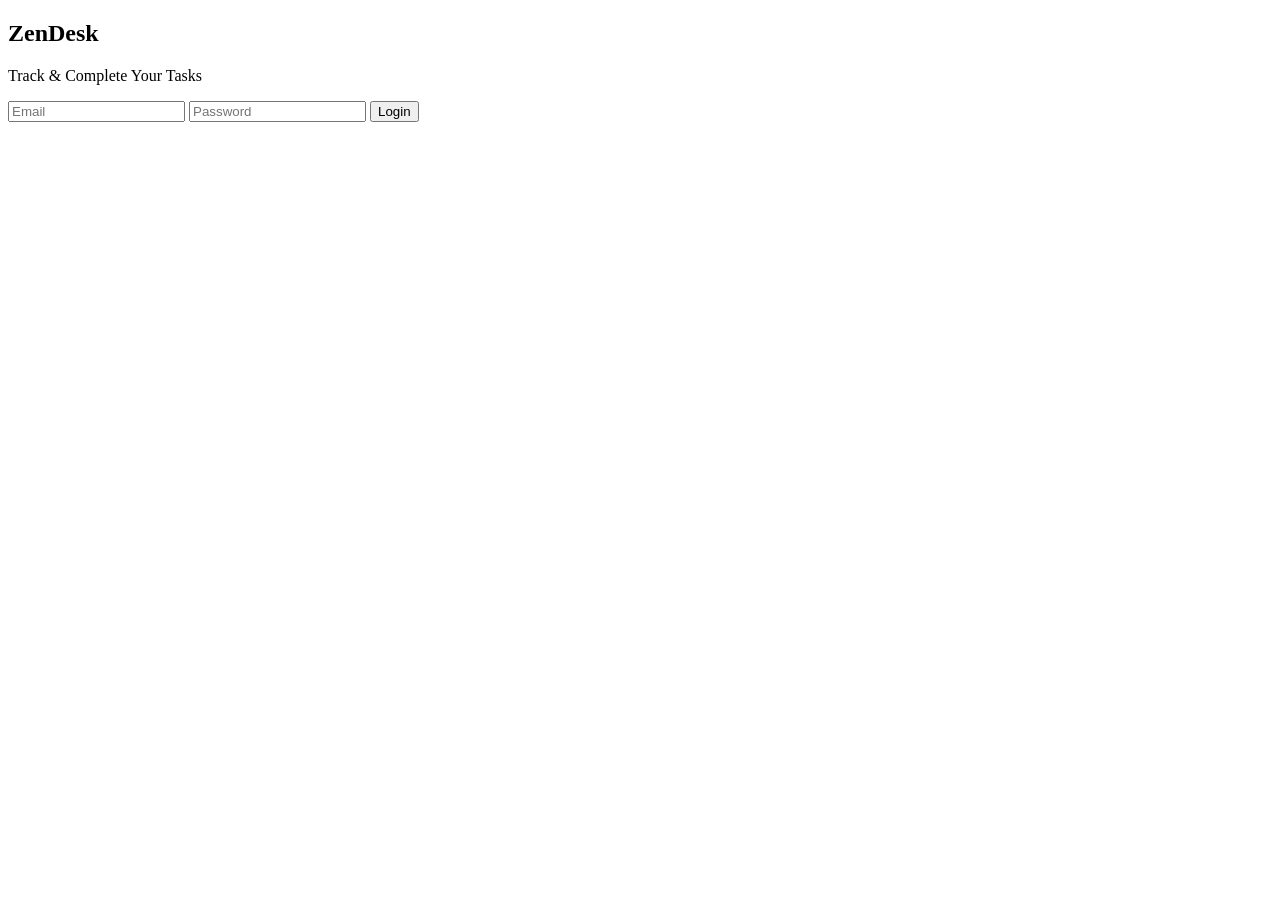
==== index.html @ 28505e71 "Add files via upload" ====
<!DOCTYPE html>
<html>
<head>
  <title>ZenDesk Login</title>
  <link rel="stylesheet" href="css/style.css">
</head>
<body>

<section class="container">
  <h1 class="main-title">ZenDesk</h1>
  <p class="subtitle">Track & Complete Your Tasks</p>

  <div class="login-box">
    <input type="email" id="email" placeholder="Email">
    <input type="password" id="password" placeholder="Password">
    <button onclick="login()">Login</button>
  </div>
</section>

<script src="js/auth.js"></script>
</body>
</html>
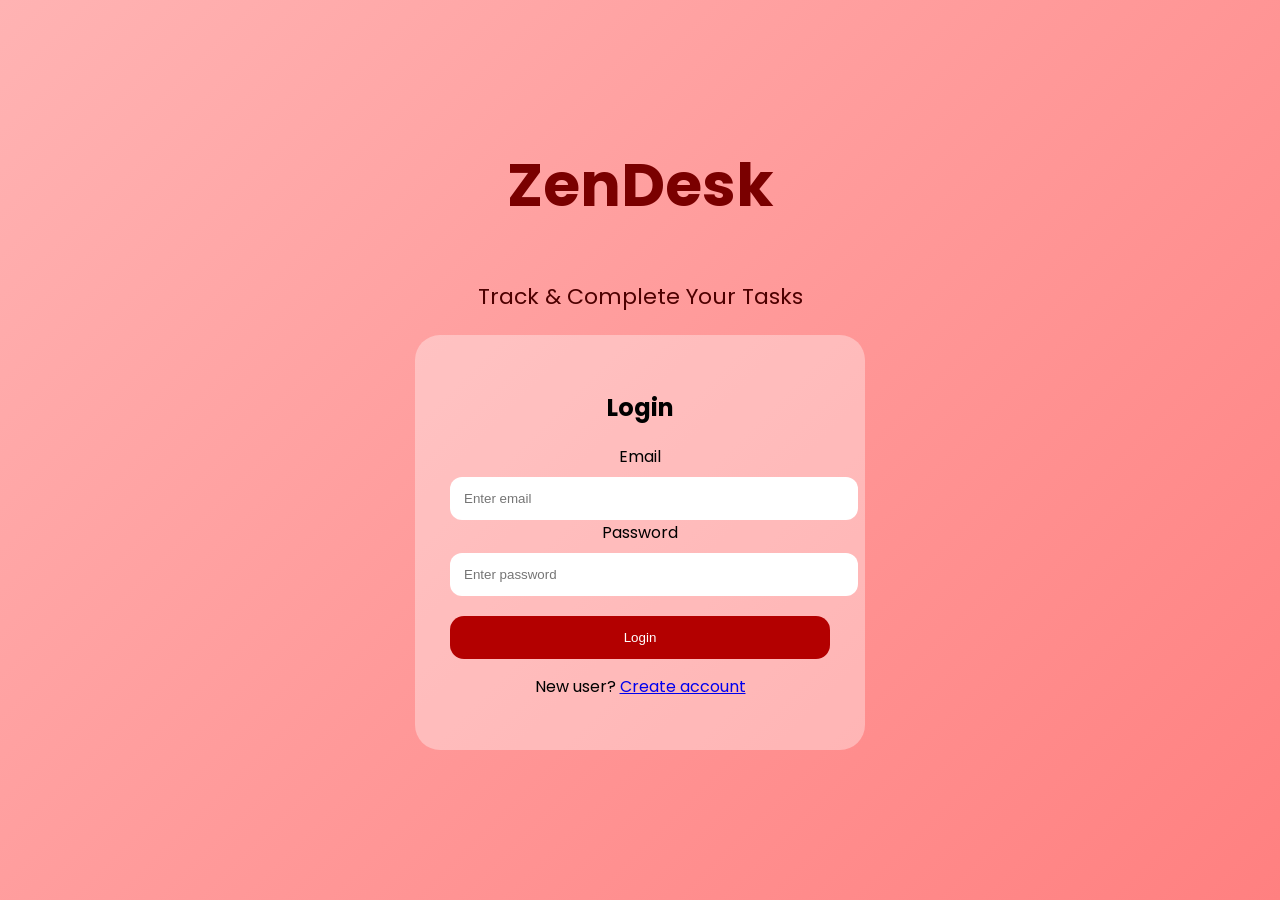
==== commit ff8aca0c: "Add files via upload" ====
--- a/index.html
+++ b/index.html
@@ -1,22 +1,68 @@
 <!DOCTYPE html>
-<html>
+<html lang="en">
 <head>
-  <title>ZenDesk Login</title>
-  <link rel="stylesheet" href="css/style.css">
+<meta charset="UTF-8">
+<meta name="viewport" content="width=device-width, initial-scale=1.0">
+<title>ZenDesk</title>
+
+<link href="https://fonts.googleapis.com/css2?family=Poppins:wght@300;500;700&display=swap" rel="stylesheet">
+<link rel="stylesheet" href="style.css">
 </head>
+
 <body>
 
-<section class="container">
-  <h1 class="main-title">ZenDesk</h1>
-  <p class="subtitle">Track & Complete Your Tasks</p>
+<!-- ================= LOGIN PAGE ================= -->
+<section id="loginPage" class="page active">
+    <div class="container">
+        <h1 class="main-title">ZenDesk</h1>
+        <p class="subtitle">Track & Complete Your Tasks</p>
 
-  <div class="login-box">
-    <input type="email" id="email" placeholder="Email">
-    <input type="password" id="password" placeholder="Password">
-    <button onclick="login()">Login</button>
-  </div>
+        <div class="login-box">
+            <h2>Login</h2>
+
+            <label>Email</label>
+            <input type="email" id="email" placeholder="Enter email">
+
+            <label>Password</label>
+            <input type="password" id="password" placeholder="Enter password">
+
+            <button onclick="login()">Login</button>
+
+            <p class="new-user">
+                New user?
+                <a href="#" onclick="openRegister()">Create account</a>
+            </p>
+        </div>
+    </div>
 </section>
 
-<script src="js/auth.js"></script>
+<!-- REGISTER POPUP -->
+<div class="popup" id="registerPopup">
+    <div class="popup-box">
+        <h2>Create Account</h2>
+        <input type="text" placeholder="Full Name">
+        <input type="email" placeholder="Email">
+        <input type="password" placeholder="Password">
+        <button onclick="closeRegister()">Submit</button>
+        <button class="close-btn" onclick="closeRegister()">Close</button>
+    </div>
+</div>
+
+<!-- ================= DASHBOARD PAGE ================= -->
+<section id="dashboardPage" class="page">
+    <header>
+        <h1 class="title">ZenDesk</h1>
+        <p class="subtitle">Track & Complete Your Tasks</p>
+    </header>
+
+    <div class="dashboard">
+        <div class="card">📅 Weekly Schedule</div>
+        <div class="card">📝 Today Tasks</div>
+        <div class="card">🗒 Notes</div>
+        <div class="card">⏰ Reminders</div>
+    </div>
+</section>
+
+<script src="script.js"></script>
 </body>
 </html>
--- a/style.css
+++ b/style.css
@@ -0,0 +1,110 @@
+body {
+    margin: 0;
+    font-family: 'Poppins', sans-serif;
+    background: linear-gradient(135deg, #ffb3b3, #ff9999, #ff8080);
+    min-height: 100vh;
+}
+
+/* PAGE CONTROL */
+.page {
+    display: none;
+}
+.page.active {
+    display: block;
+}
+
+/* LOGIN */
+.container {
+    text-align: center;
+    padding-top: 90px;
+}
+
+.main-title {
+    font-size: 60px;
+    color: #7a0000;
+}
+
+.subtitle {
+    font-size: 22px;
+    color: #4d0000;
+}
+
+.login-box {
+    background: rgba(255,255,255,0.35);
+    width: 380px;
+    margin: auto;
+    padding: 35px;
+    border-radius: 25px;
+}
+
+.login-box input {
+    width: 100%;
+    padding: 14px;
+    margin-top: 8px;
+    border-radius: 12px;
+    border: none;
+}
+
+/* DASHBOARD */
+header {
+    text-align: center;
+    padding: 30px;
+}
+
+.title {
+    font-size: 60px;
+    color: #7a0000;
+}
+
+.dashboard {
+    display: grid;
+    grid-template-columns: repeat(auto-fit, minmax(220px,1fr));
+    gap: 25px;
+    padding: 40px;
+}
+
+.card {
+    background: rgba(255,255,255,0.3);
+    padding: 40px;
+    border-radius: 20px;
+    text-align: center;
+    font-size: 20px;
+    cursor: pointer;
+}
+
+/* BUTTONS */
+button {
+    background: #b30000;
+    color: white;
+    padding: 14px;
+    border: none;
+    width: 100%;
+    border-radius: 14px;
+    margin-top: 20px;
+    cursor: pointer;
+}
+
+.new-user {
+    margin-top: 15px;
+}
+
+/* POPUP */
+.popup {
+    display: none;
+    position: fixed;
+    inset: 0;
+    background: rgba(0,0,0,0.5);
+    justify-content: center;
+    align-items: center;
+}
+
+.popup-box {
+    background: white;
+    padding: 30px;
+    border-radius: 20px;
+    width: 350px;
+}
+
+.close-btn {
+    background: #555;
+}
